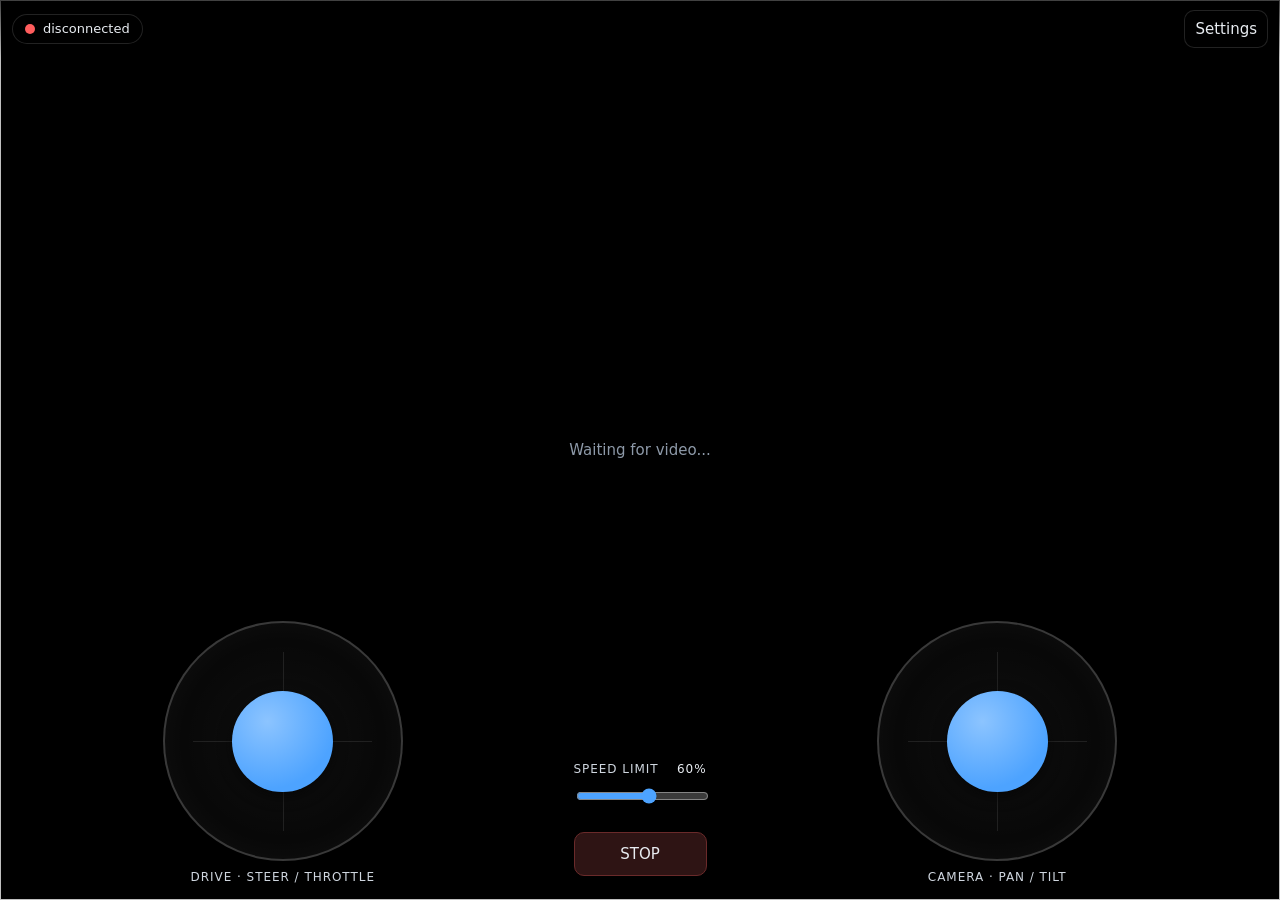
==== web/index.html @ d045b873 "Add PiCar web control: server, mobile UI, calibration and deployment FastAPI server that drives a Su" ====
<!doctype html>
<html lang="en">
<head>
<meta charset="utf-8">
<meta name="viewport" content="width=device-width, initial-scale=1, viewport-fit=cover, user-scalable=no">
<meta name="mobile-web-app-capable" content="yes">
<meta name="apple-mobile-web-app-capable" content="yes">
<meta name="theme-color" content="#0b0d10">
<title>PiCar</title>
<link rel="stylesheet" href="style.css">
</head>
<body>
<div id="app">
  <section id="stage">
    <img id="video" alt="">
    <div id="novideo">Waiting for video...</div>
    <div id="topbar">
      <span class="pill"><span class="dot" id="dot"></span><span id="conn">connecting</span></span>
      <span class="spacer"></span>
      <button class="iconbtn" id="open-settings" aria-label="Settings">Settings</button>
    </div>
    <div id="takeover" hidden>
      <div>Another device took over the controls.</div>
      <button class="primary" id="retake">Take control back</button>
    </div>
  </section>

  <section id="controls">
    <div class="pad-wrap">
      <div class="pad" id="drive"><div class="knob"></div></div>
      <div class="pad-label">Drive &middot; steer / throttle</div>
    </div>

    <div id="center-controls">
      <div class="speed">
        <label for="speed">Speed limit <output id="speed_out">60%</output></label>
        <input id="speed" type="range" min="10" max="100" step="5" value="60">
      </div>
      <button id="stop">STOP</button>
    </div>

    <div class="pad-wrap">
      <div class="pad" id="cam"><div class="knob"></div></div>
      <div class="pad-label">Camera &middot; pan / tilt</div>
    </div>
  </section>
</div>

<dialog id="settings">
  <div class="sheet">
    <div class="sheet-head"><h2>Settings</h2><button id="close-settings">Close</button></div>

    <div class="field">
      <div class="head"><span>Camera pan</span><output id="pan_out">90&deg;</output></div>
      <input id="pan" type="range" min="0" max="180" step="1" value="90">
    </div>
    <div class="field">
      <div class="head"><span>Camera tilt</span><output id="tilt_out">90&deg;</output></div>
      <input id="tilt" type="range" min="0" max="180" step="1" value="90">
    </div>
    <button id="center">Centre camera</button>

    <label class="toggle"><span>Max camera resolution <small id="res_note"></small></span><input type="checkbox" id="max_res"></label>
    <label class="toggle"><span>Invert camera pan</span><input type="checkbox" id="inv_pan"></label>
    <label class="toggle"><span>Invert camera tilt</span><input type="checkbox" id="inv_tilt"></label>
    <label class="toggle"><span>Invert steering</span><input type="checkbox" id="inv_steer"></label>

    <p class="stats" id="stats">no data yet</p>
    <p class="stats">Keyboard: W A S D or arrows to drive, I J K L for the camera, C centres it, space stops.</p>
    <a href="calibrate.html">Calibration page</a>
  </div>
</dialog>

<script src="link.js"></script>
<script src="app.js"></script>
</body>
</html>
---- web/style.css ----
:root {
  --bg: #0b0d10;
  --panel: #161a20;
  --panel-2: #1f252d;
  --line: #2c343f;
  --text: #e8ecf1;
  --muted: #8d99a8;
  --accent: #4da3ff;
  --ok: #3ecf8e;
  --warn: #f5b942;
  --bad: #ff5d5d;
  /* joystick size: scales with the screen, from small phones to large tablets and monitors */
  --pad: clamp(120px, min(36vw, 42vh), 240px);
  --knob: calc(var(--pad) * 0.42);
  --gutter: max(16px, env(safe-area-inset-left));
}

* { box-sizing: border-box; -webkit-tap-highlight-color: transparent; }

html, body {
  margin: 0;
  height: 100%;
  background: var(--bg);
  color: var(--text);
  font: 15px/1.4 system-ui, -apple-system, "Segoe UI", Roboto, sans-serif;
  overscroll-behavior: none;
}

body { overflow: hidden; }

button, input { font: inherit; color: inherit; }

button {
  background: var(--panel-2);
  border: 1px solid var(--line);
  border-radius: 10px;
  padding: 10px 14px;
  min-height: 44px;
  cursor: pointer;
}
button:hover { border-color: var(--accent); }
button:active { background: var(--line); }
button.primary { background: var(--accent); border-color: var(--accent); color: #04121f; font-weight: 600; }

/* ---------- driving screen ---------- */

#app {
  height: 100dvh;
  display: grid;
  grid-template-rows: auto 1fr;
  user-select: none;
  -webkit-user-select: none;
  -webkit-touch-callout: none;
}

#stage {
  position: relative;
  background: #000;
  aspect-ratio: 4 / 3;
  width: 100%;
  max-height: 60dvh;
  margin: 0 auto;
  overflow: hidden;
}
#video {
  position: absolute;
  inset: 0;
  width: 100%;
  height: 100%;
  object-fit: contain;
  background: #000;
}
#novideo {
  position: absolute;
  inset: 0;
  display: grid;
  place-items: center;
  color: var(--muted);
  text-align: center;
  padding: 16px;
  pointer-events: none;
}
#novideo[hidden] { display: none; }

#topbar {
  position: absolute;
  top: 0; left: 0; right: 0;
  display: flex;
  align-items: center;
  gap: 8px;
  padding: max(10px, env(safe-area-inset-top)) max(12px, env(safe-area-inset-right)) 10px max(12px, env(safe-area-inset-left));
  background: linear-gradient(#000a, transparent);
  z-index: 5;
}
.pill {
  display: inline-flex;
  align-items: center;
  gap: 8px;
  background: #000a;
  border: 1px solid #fff2;
  border-radius: 999px;
  padding: 5px 12px;
  font-size: 13px;
  font-variant-numeric: tabular-nums;
}
.dot { width: 10px; height: 10px; border-radius: 50%; background: var(--bad); flex: none; }
.dot.ok { background: var(--ok); }
.dot.warn { background: var(--warn); }
#topbar .spacer { flex: 1; }
.iconbtn { min-height: 38px; min-width: 38px; padding: 6px 10px; background: #000a; border-color: #fff2; }

#controls {
  display: grid;
  grid-template-columns: 1fr auto 1fr;
  align-items: center;
  justify-items: center;
  gap: 12px;
  padding: 12px var(--gutter) max(16px, env(safe-area-inset-bottom));
  min-height: 0;
}

.pad-wrap { display: grid; justify-items: center; gap: 8px; }
.pad-label { color: var(--muted); font-size: 12px; letter-spacing: .08em; text-transform: uppercase; }

.pad {
  position: relative;
  width: var(--pad);
  height: var(--pad);
  border-radius: 50%;
  background: radial-gradient(circle, #ffffff10 0, #ffffff08 60%, #ffffff14 100%);
  border: 2px solid #ffffff30;
  touch-action: none;
}
.pad::before, .pad::after {  /* crosshair */
  content: "";
  position: absolute;
  background: #ffffff18;
}
.pad::before { left: 50%; top: 12%; bottom: 12%; width: 1px; }
.pad::after { top: 50%; left: 12%; right: 12%; height: 1px; }
.knob {
  position: absolute;
  left: 50%; top: 50%;
  width: var(--knob); height: var(--knob);
  margin: calc(var(--knob) / -2) 0 0 calc(var(--knob) / -2);
  border-radius: 50%;
  background: radial-gradient(circle at 35% 30%, #8cc4ff, var(--accent) 70%);
  box-shadow: 0 4px 14px #0008;
  pointer-events: none;
  z-index: 1;
}
.pad.active { border-color: var(--accent); }

#center-controls {
  display: grid;
  gap: 14px;
  justify-items: center;
  width: min(100%, 260px);
}
.speed { width: 100%; }
.speed label { display: flex; justify-content: space-between; color: var(--muted); font-size: 12px; letter-spacing: .08em; text-transform: uppercase; }
.speed output { color: var(--text); font-variant-numeric: tabular-nums; }
#stop { width: 100%; background: #3a1a1a; border-color: #6a2a2a; }

input[type=range] {
  width: 100%;
  height: 32px;
  background: transparent;
  accent-color: var(--accent);
}

/* Landscape: the video fills the screen and the controls float over it. */
@media (orientation: landscape) {
  #app { display: block; position: relative; }
  #stage { position: absolute; inset: 0; width: 100%; max-height: none; aspect-ratio: auto; }
  #controls {
    position: absolute;
    left: 0; right: 0; bottom: 0;
    padding: 0 max(var(--gutter), env(safe-area-inset-right)) max(14px, env(safe-area-inset-bottom)) max(var(--gutter), env(safe-area-inset-left));
    align-items: end;
    pointer-events: none;
    z-index: 4;
  }
  #controls > * { pointer-events: auto; }
  #center-controls { align-self: end; width: min(100%, 220px); background: #000a; border-radius: 14px; padding: 10px 12px; }
  .pad-label { text-shadow: 0 1px 4px #000; color: #cfd6df; }
  .speed label { color: #cfd6df; text-shadow: 0 1px 4px #000; }
  #stop { background: #3a1a1acc; }
}

/* Short landscape screens (phones): smaller pads so they do not cover the picture. */
@media (orientation: landscape) and (max-height: 480px) {
  :root { --pad: clamp(110px, 40vh, 170px); }
  .pad-label { display: none; }
  #center-controls { gap: 8px; }
  #stop { min-height: 38px; }
}

/* Tall tablets and big portrait windows: give the video more room. */
@media (orientation: portrait) and (min-width: 700px) {
  :root { --pad: clamp(160px, min(30vw, 28vh), 280px); }
  #stage { max-height: 62dvh; }
}

/* Narrow portrait: stack the centre column under the pads. */
@media (orientation: portrait) and (max-width: 520px) {
  #controls {
    grid-template-columns: 1fr 1fr;
    grid-template-rows: auto auto;
    align-content: center;
    --pad: clamp(120px, 40vw, 190px);
  }
  #center-controls { grid-column: 1 / -1; grid-row: 2; width: min(100%, 360px); grid-template-columns: 1fr auto; align-items: end; gap: 12px; }
  #stop { width: auto; padding: 10px 20px; }
}

/* ---------- panels (settings dialog, calibration page) ---------- */

dialog {
  background: var(--panel);
  color: var(--text);
  border: 1px solid var(--line);
  border-radius: 16px;
  padding: 0;
  width: min(480px, calc(100vw - 24px));
  max-height: calc(100dvh - 24px);
  overflow: auto;
}
dialog::backdrop { background: #000a; }
.sheet { padding: 18px; display: grid; gap: 16px; }
.sheet h2 { margin: 0; font-size: 18px; }
.sheet-head { display: flex; justify-content: space-between; align-items: center; }
.field { display: grid; gap: 4px; }
.field > .head { display: flex; justify-content: space-between; color: var(--muted); font-size: 13px; }
.field output { color: var(--text); font-variant-numeric: tabular-nums; }
.toggle { display: flex; justify-content: space-between; align-items: center; gap: 12px; min-height: 40px; }
.toggle input { width: 22px; height: 22px; accent-color: var(--accent); }
.stats { color: var(--muted); font-size: 12px; font-variant-numeric: tabular-nums; margin: 0; }
a { color: var(--accent); }

#takeover {
  position: absolute;
  inset: 0;
  z-index: 10;
  display: grid;
  place-items: center;
  align-content: center;
  gap: 14px;
  background: #000d;
  text-align: center;
  padding: 24px;
}
#takeover[hidden] { display: none; }

/* ---------- calibration page ---------- */

body.page { overflow: auto; }
.page main {
  max-width: 920px;
  margin: 0 auto;
  padding: max(16px, env(safe-area-inset-top)) 16px 32px;
  display: grid;
  gap: 16px;
}
.page header { display: flex; align-items: center; gap: 12px; flex-wrap: wrap; }
.page h1 { margin: 0; font-size: 22px; flex: 1; }
.cards { display: grid; gap: 16px; grid-template-columns: repeat(auto-fit, minmax(min(100%, 380px), 1fr)); }
.card { background: var(--panel); border: 1px solid var(--line); border-radius: 14px; padding: 16px; display: grid; gap: 14px; align-content: start; }
.card h2 { margin: 0; font-size: 16px; }
.card .hint { margin: 0; color: var(--muted); font-size: 13px; }
.row2 { display: grid; grid-template-columns: 1fr 1fr; gap: 10px; }
.holdrow { display: grid; grid-template-columns: 1fr 1fr; gap: 10px; }
.holdrow button { min-height: 56px; touch-action: none; user-select: none; -webkit-user-select: none; }
#msg { min-height: 1.4em; color: var(--muted); }
#msg.bad { color: var(--bad); }
#msg.ok { color: var(--ok); }
.toggle small { color: var(--muted); display: block; font-size: 12px; }
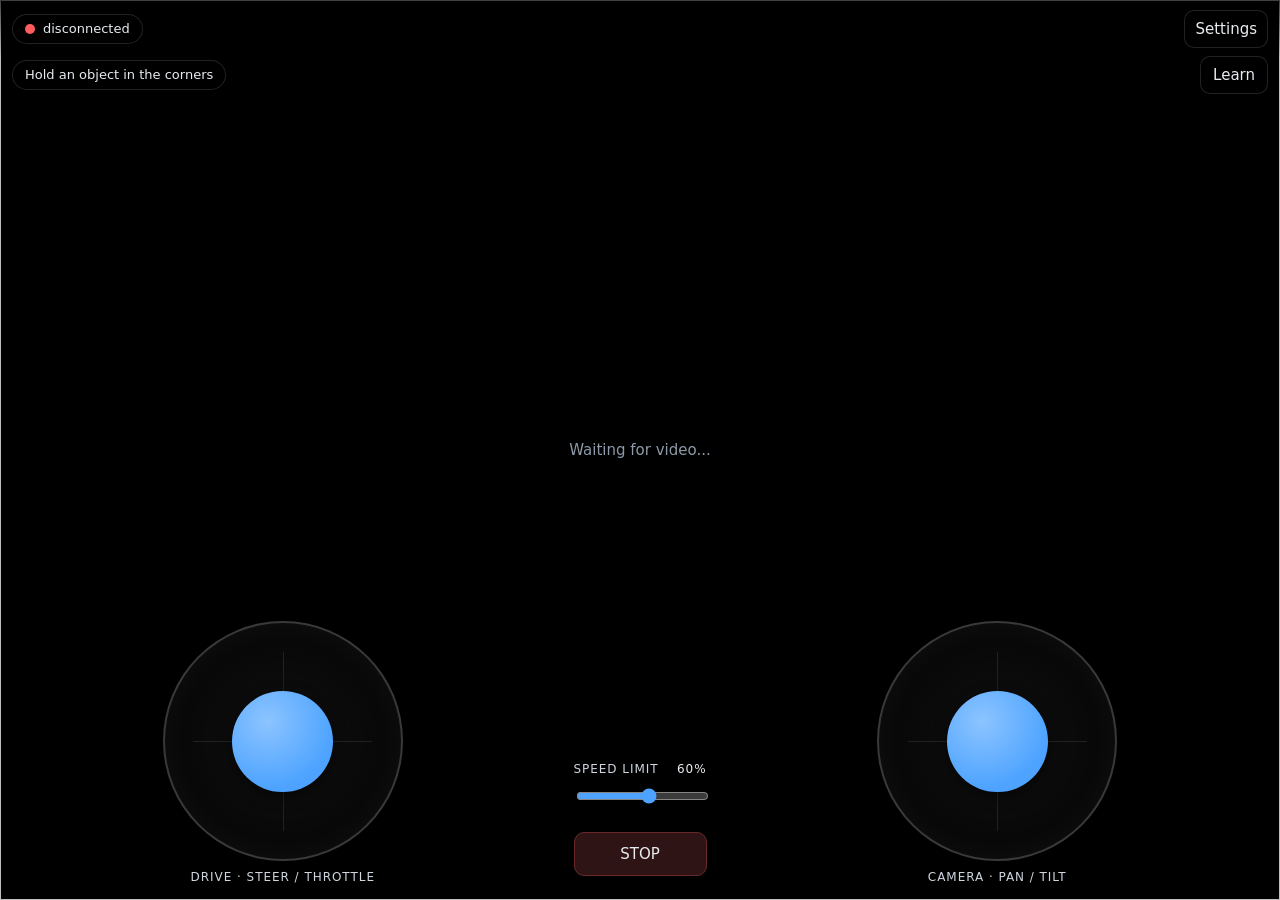
==== commit 7d50b417: "Wire follow mode into the server and the page Follower runs ObjectTracker in its own thread on the c" ====
--- a/web/index.html
+++ b/web/index.html
@@ -18,6 +18,13 @@
       <span class="pill"><span class="dot" id="dot"></span><span id="conn">connecting</span></span>
       <span class="spacer"></span>
       <button class="iconbtn" id="open-settings" aria-label="Settings">Settings</button>
+    </div>
+    <div id="followbar">
+      <span class="pill" id="follow_status">Hold an object in the corners</span>
+      <span class="spacer"></span>
+      <button id="learn">Learn</button>
+      <button id="follow" hidden>Follow</button>
+      <button id="forget" hidden>Forget</button>
     </div>
     <div id="takeover" hidden>
       <div>Another device took over the controls.</div>
@@ -65,8 +72,18 @@
     <label class="toggle"><span>Invert camera tilt</span><input type="checkbox" id="inv_tilt"></label>
     <label class="toggle"><span>Invert steering</span><input type="checkbox" id="inv_steer"></label>
 
+    <div class="field">
+      <div class="head"><span>Saved objects</span></div>
+      <div id="objects"></div>
+      <div class="saverow">
+        <input id="obj_name" maxlength="32" placeholder="Name for the current object" autocomplete="off">
+        <button id="obj_save" disabled>Save</button>
+      </div>
+      <p class="stats" id="obj_note">Only objects with colour can be saved and found again.</p>
+    </div>
+
     <p class="stats" id="stats">no data yet</p>
-    <p class="stats">Keyboard: W A S D or arrows to drive, I J K L for the camera, C centres it, space stops.</p>
+    <p class="stats">Keyboard: W A S D or arrows to drive, I J K L for the camera, C centres it, space stops. Touching a stick or pressing stop ends follow mode.</p>
     <a href="calibrate.html">Calibration page</a>
   </div>
 </dialog>
--- a/web/style.css
+++ b/web/style.css
@@ -108,6 +108,24 @@
 .dot.warn { background: var(--warn); }
 #topbar .spacer { flex: 1; }
 .iconbtn { min-height: 38px; min-width: 38px; padding: 6px 10px; background: #000a; border-color: #fff2; }
+
+#followbar {
+  position: absolute;
+  top: calc(max(10px, env(safe-area-inset-top)) + 46px);
+  left: 0; right: 0;
+  display: flex;
+  align-items: center;
+  gap: 8px;
+  padding: 0 max(12px, env(safe-area-inset-right)) 0 max(12px, env(safe-area-inset-left));
+  z-index: 5;
+  pointer-events: none;
+}
+#followbar > * { pointer-events: auto; }
+#followbar .spacer { flex: 1; }
+#followbar button { min-height: 38px; padding: 6px 12px; background: #000a; border-color: #fff2; }
+#followbar button:disabled { opacity: .45; cursor: default; }
+#followbar button.on { background: #3a1a1acc; border-color: #6a2a2a; }
+#follow_status { min-width: 0; white-space: nowrap; overflow: hidden; text-overflow: ellipsis; }
 
 #controls {
   display: grid;
@@ -237,6 +255,13 @@
 .toggle input { width: 22px; height: 22px; accent-color: var(--accent); }
 .stats { color: var(--muted); font-size: 12px; font-variant-numeric: tabular-nums; margin: 0; }
 a { color: var(--accent); }
+#objects { display: grid; gap: 8px; }
+.object { display: grid; grid-template-columns: 44px 1fr auto auto; align-items: center; gap: 8px; }
+.object img { width: 44px; height: 44px; object-fit: cover; border-radius: 8px; background: #000; }
+.object button { min-height: 38px; padding: 6px 12px; }
+.saverow { display: grid; grid-template-columns: 1fr auto; gap: 8px; }
+.saverow input { min-width: 0; min-height: 44px; padding: 8px 12px; border-radius: 10px; border: 1px solid var(--line); background: var(--panel-2); }
+.saverow button:disabled { opacity: .45; cursor: default; }
 
 #takeover {
   position: absolute;
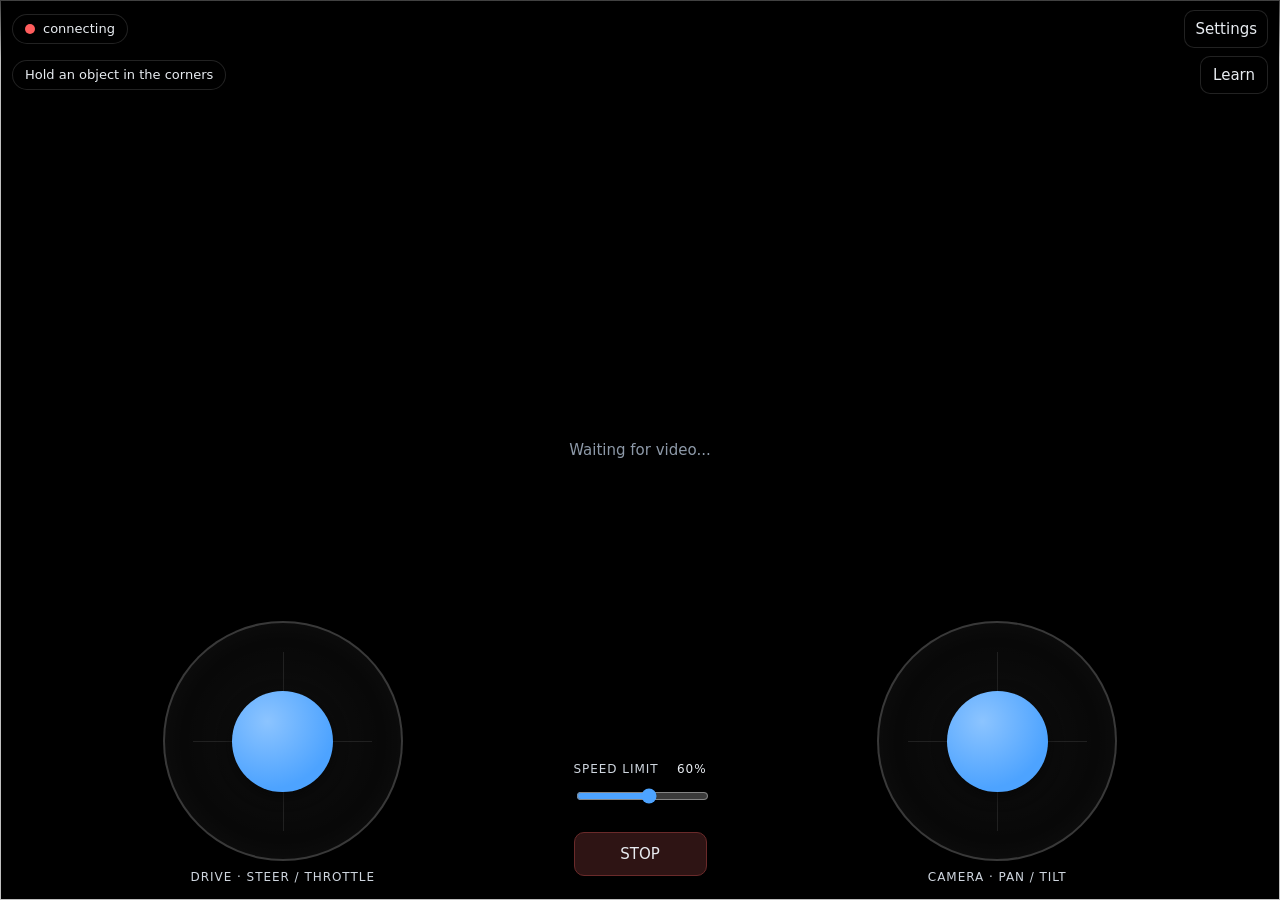
==== commit 60396677: "Show the Pi's current IP address next to the connection status Co-Authored-By: Claude Sonnet 5.5 <no" ====
--- a/web/index.html
+++ b/web/index.html
@@ -15,7 +15,7 @@
     <img id="video" alt="">
     <div id="novideo">Waiting for video...</div>
     <div id="topbar">
-      <span class="pill"><span class="dot" id="dot"></span><span id="conn">connecting</span></span>
+      <span class="pill"><span class="dot" id="dot"></span><span id="conn">connecting</span><span id="ip" class="ip"></span></span>
       <span class="spacer"></span>
       <button class="iconbtn" id="open-settings" aria-label="Settings">Settings</button>
     </div>
--- a/web/style.css
+++ b/web/style.css
@@ -103,6 +103,8 @@
   font-size: 13px;
   font-variant-numeric: tabular-nums;
 }
+.ip { opacity: .6; }
+.ip:empty { display: none; }
 .dot { width: 10px; height: 10px; border-radius: 50%; background: var(--bad); flex: none; }
 .dot.ok { background: var(--ok); }
 .dot.warn { background: var(--warn); }
